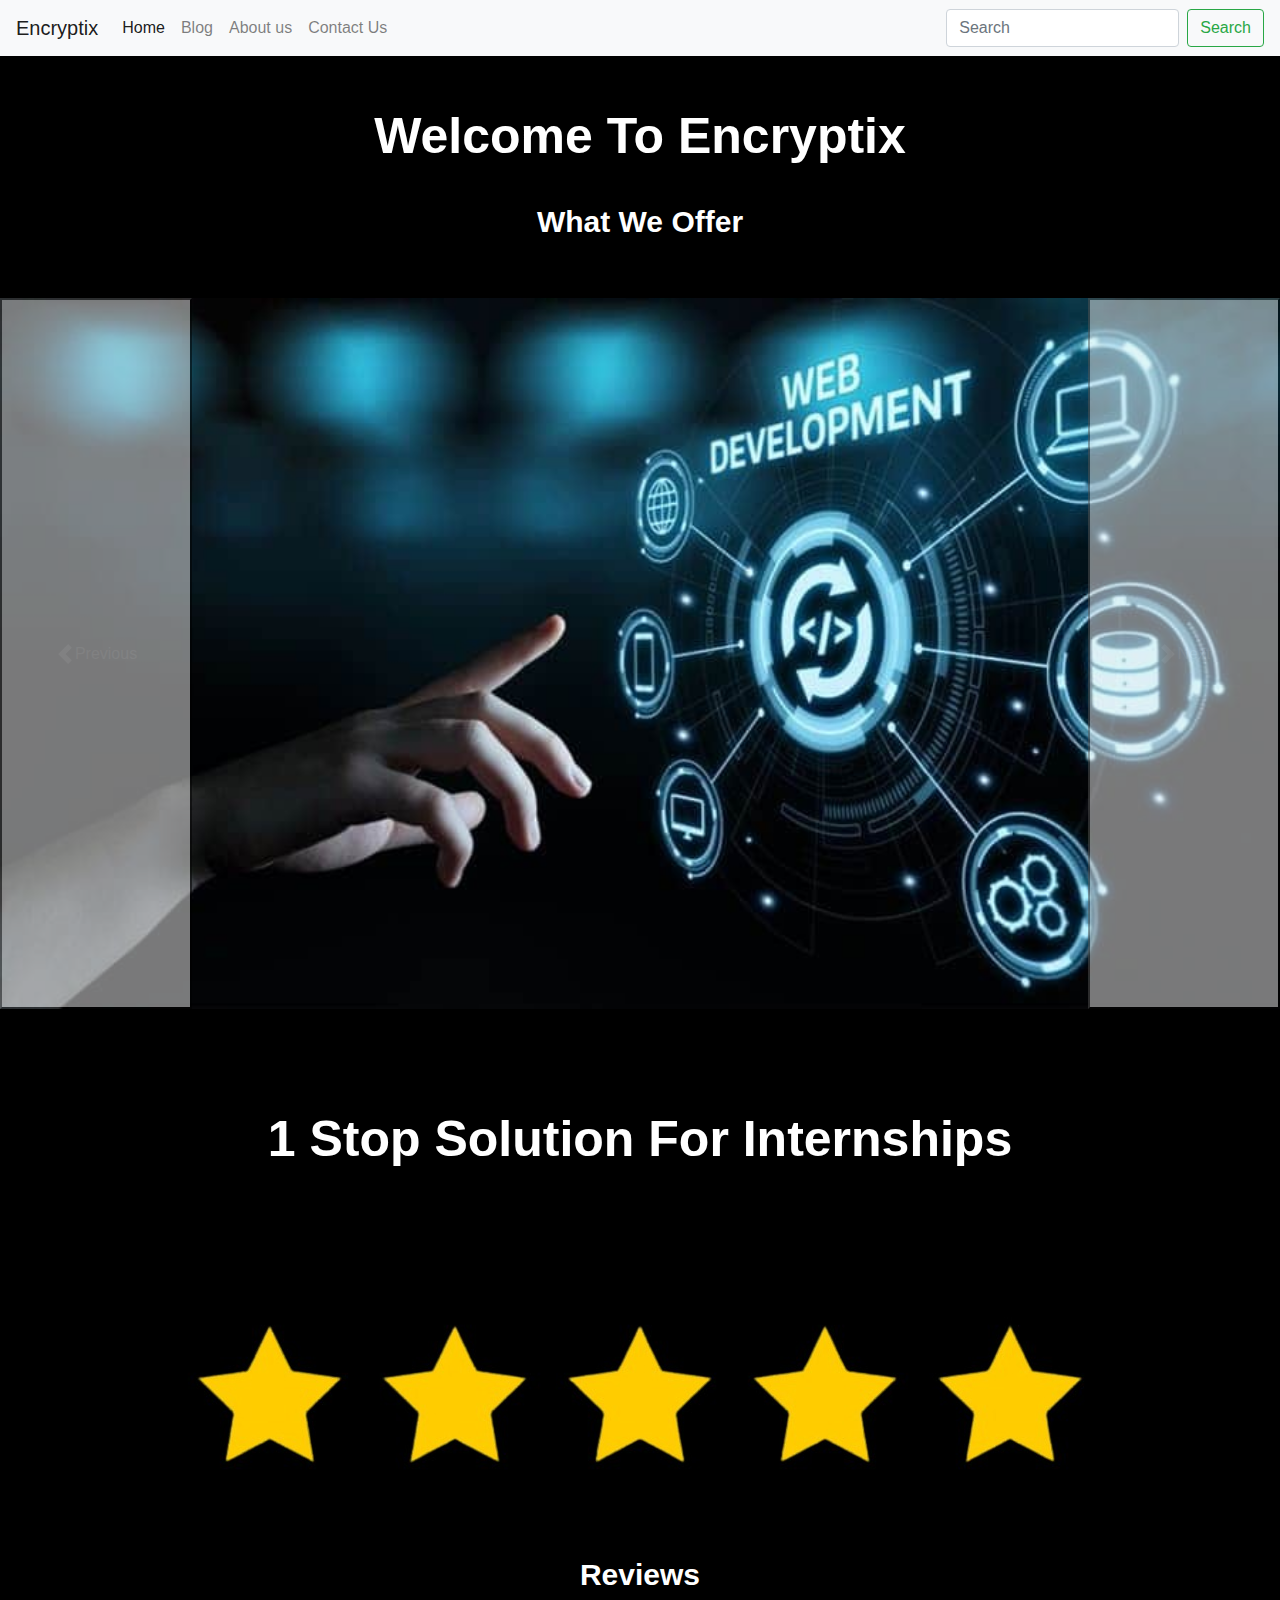
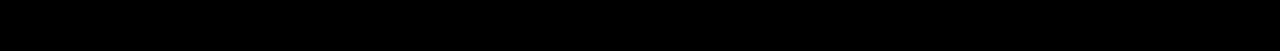
==== Landing Page/index.html @ 0dfa55d5 "Landing Page" ====
<!DOCTYPE html>
<html lang="en">
<head>
    <meta charset="UTF-8">
    <meta name="viewport" content="width=device-width, initial-scale=1">
    <link rel="stylesheet" href="https://cdn.jsdelivr.net/npm/bootstrap@4.0.0/dist/css/bootstrap.min.css" integrity="sha384-Gn5384xqQ1aoWXA+058RXPxPg6fy4IWvTNh0E263XmFcJlSAwiGgFAW/dAiS6JXm" crossorigin="anonymous">
    <link rel="stylesheet" href="style.css">
    <script src="https://cdn.jsdelivr.net/npm/bootstrap@5.3.3/dist/js/bootstrap.bundle.min.js" integrity="sha384-YvpcrYf0tY3lHB60NNkmXc5s9fDVZLESaAA55NDzOxhy9GkcIdslK1eN7N6jIeHz" crossorigin="anonymous"></script>
    <title>Document</title>
</head>
<body>
    <nav class="navbar navbar-expand-lg navbar-light bg-light">
        <a class="navbar-brand" href="#">Encryptix</a>
        <button class="navbar-toggler" type="button" data-toggle="collapse" data-target="#navbarSupportedContent" aria-controls="navbarSupportedContent" aria-expanded="false" aria-label="Toggle navigation">
          <span class="navbar-toggler-icon"></span>
        </button>
      
        <div class="collapse navbar-collapse" id="navbarSupportedContent">
          <ul class="navbar-nav mr-auto">
            <li class="nav-item active">
              <a class="nav-link" href="#">Home <span class="sr-only">(current)</span></a>
            </li>
            <li class="nav-item">
              <a class="nav-link" href="#">Blog</a>
            </li>
            <li class="nav-item">
                <a class="nav-link" href="#">About us</a>
              </li>
            </li>
            <li class="nav-item">
              <a class="nav-link" href="#">Contact Us</a>
            </li>
          </ul>
          <form class="form-inline my-2 my-lg-0">
            <input class="form-control mr-sm-2" type="search" placeholder="Search" aria-label="Search">
            <button class="btn btn-outline-success my-2 my-sm-0" type="submit">Search</button>
          </form>
        </div>
      </nav>
      <nav class="body">
      </nav>
       <div class="Head">
        <h1>Welcome To Encryptix</h1>
       </div>
       <h2>What We Offer</h2>
       <div class="carousel">
       <div id="carouselExample" class="carousel slide">
        <div class="carousel-inner">
          <div class="carousel-item active">
            <img src="img1.jpg" class="d-block w-100" alt="...">
          </div>
          <div class="carousel-item">
            <img src="img2.jpg" class="d-block w-100 " alt="...">
          </div>
          <div class="carousel-item"> 
            <img src="img3.png" class="d-block w-100 " alt="...">
          </div>
        </div>
        <button class="carousel-control-prev" type="button" data-bs-target="#carouselExample" data-bs-slide="prev">
          <span class="carousel-control-prev-icon" aria-hidden="true"></span>
          <span class="visually-hidden">Previous</span>
        </button>
        <button class="carousel-control-next" type="button" data-bs-target="#carouselExample" data-bs-slide="next">
          <span class="carousel-control-next-icon" aria-hidden="true"></span>
          <span class="visually-hidden">Next</span>
        </button>
      </div>
    </div>
    <h1 class="heading">1 Stop Solution For Internships</h1>
    <img src="img8.jpg" class="img-fluid" alt="...">
    <h2>Reviews</h2>

</body>
</html>
---- Landing Page/style.css ----
body{
    background-color: black;
    color: white;
    text-align: center;
   
} 
h1{
    padding-top: 50px;
    font-weight: 900;
    font-size: 50px;
}  
h2{
    padding-top: 30px;
    font-weight: 700;
    font-size: 30px;
    padding-bottom: 50px;
} 

h1.heading{
    padding-top: 100px;
    font-weight: 900;
    font-size: 50px;
    padding-bottom: 100px;
}  
img{
    background-image: black;
}
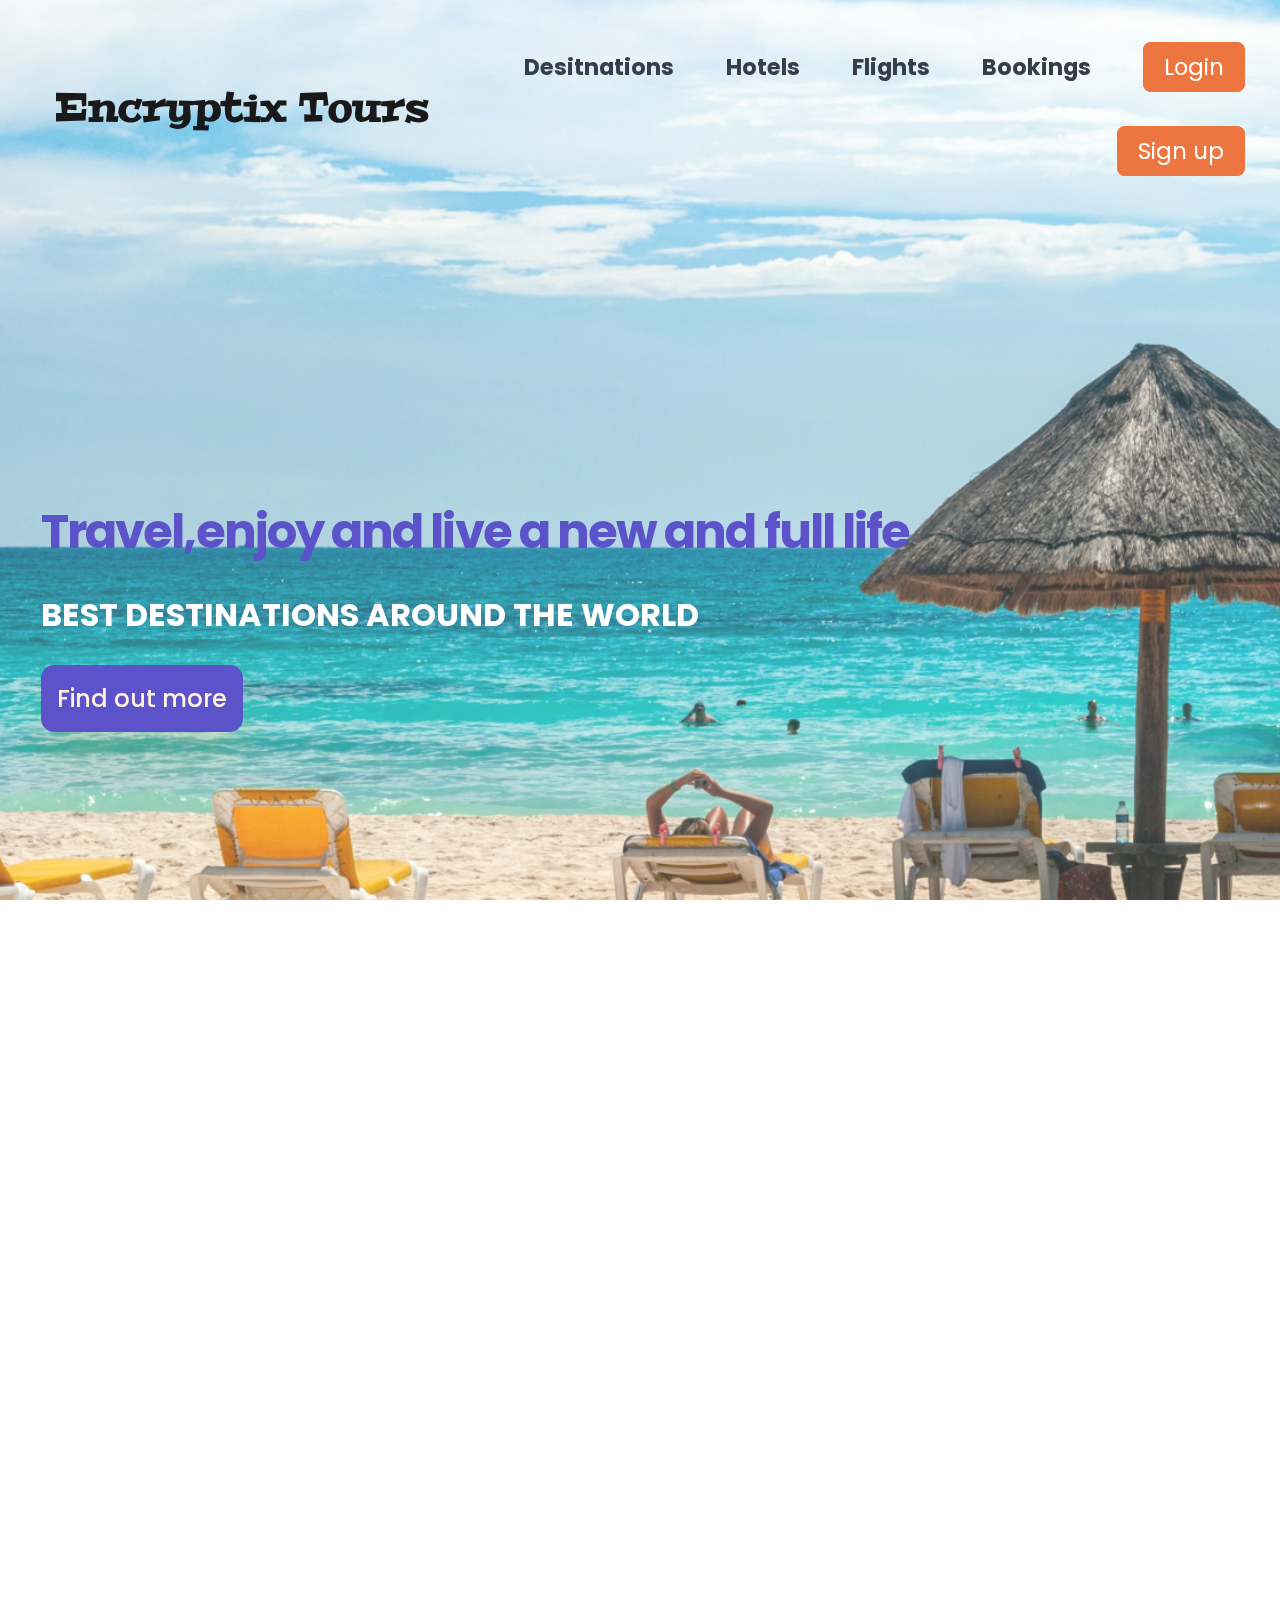
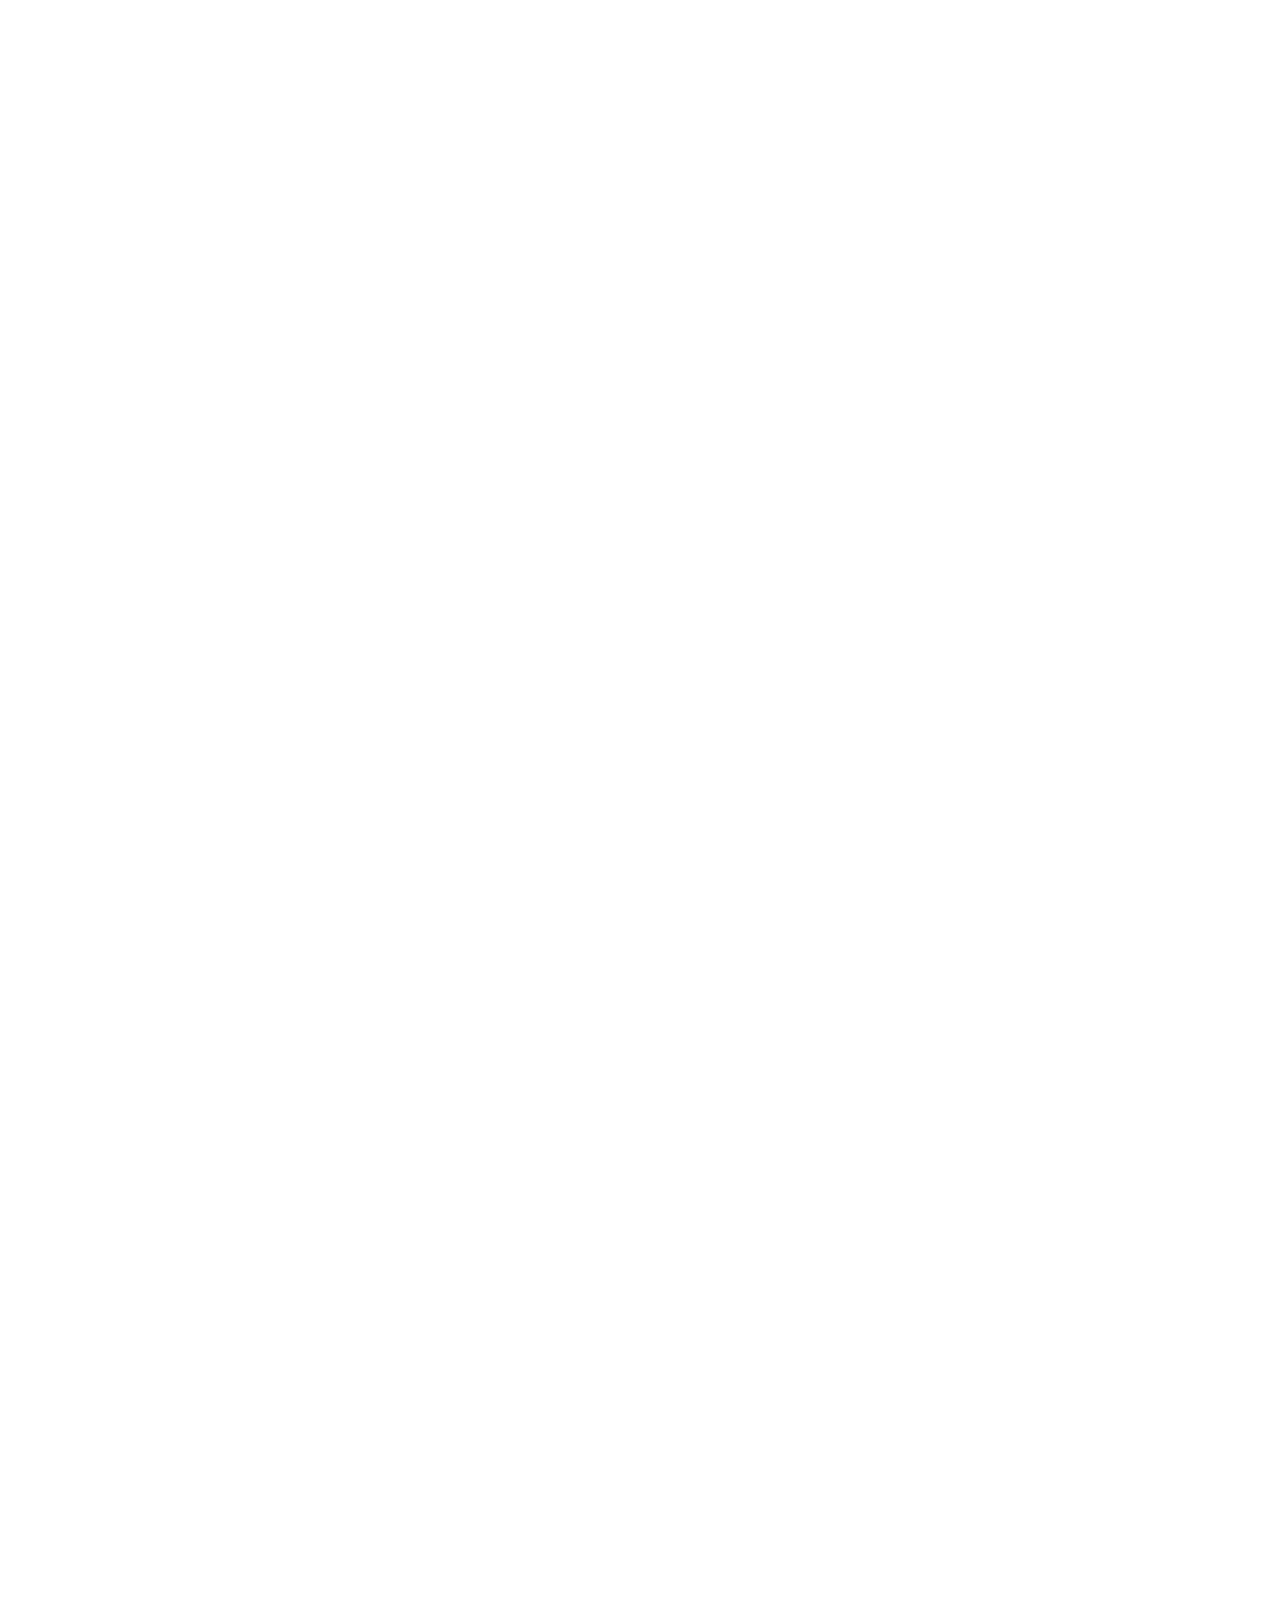
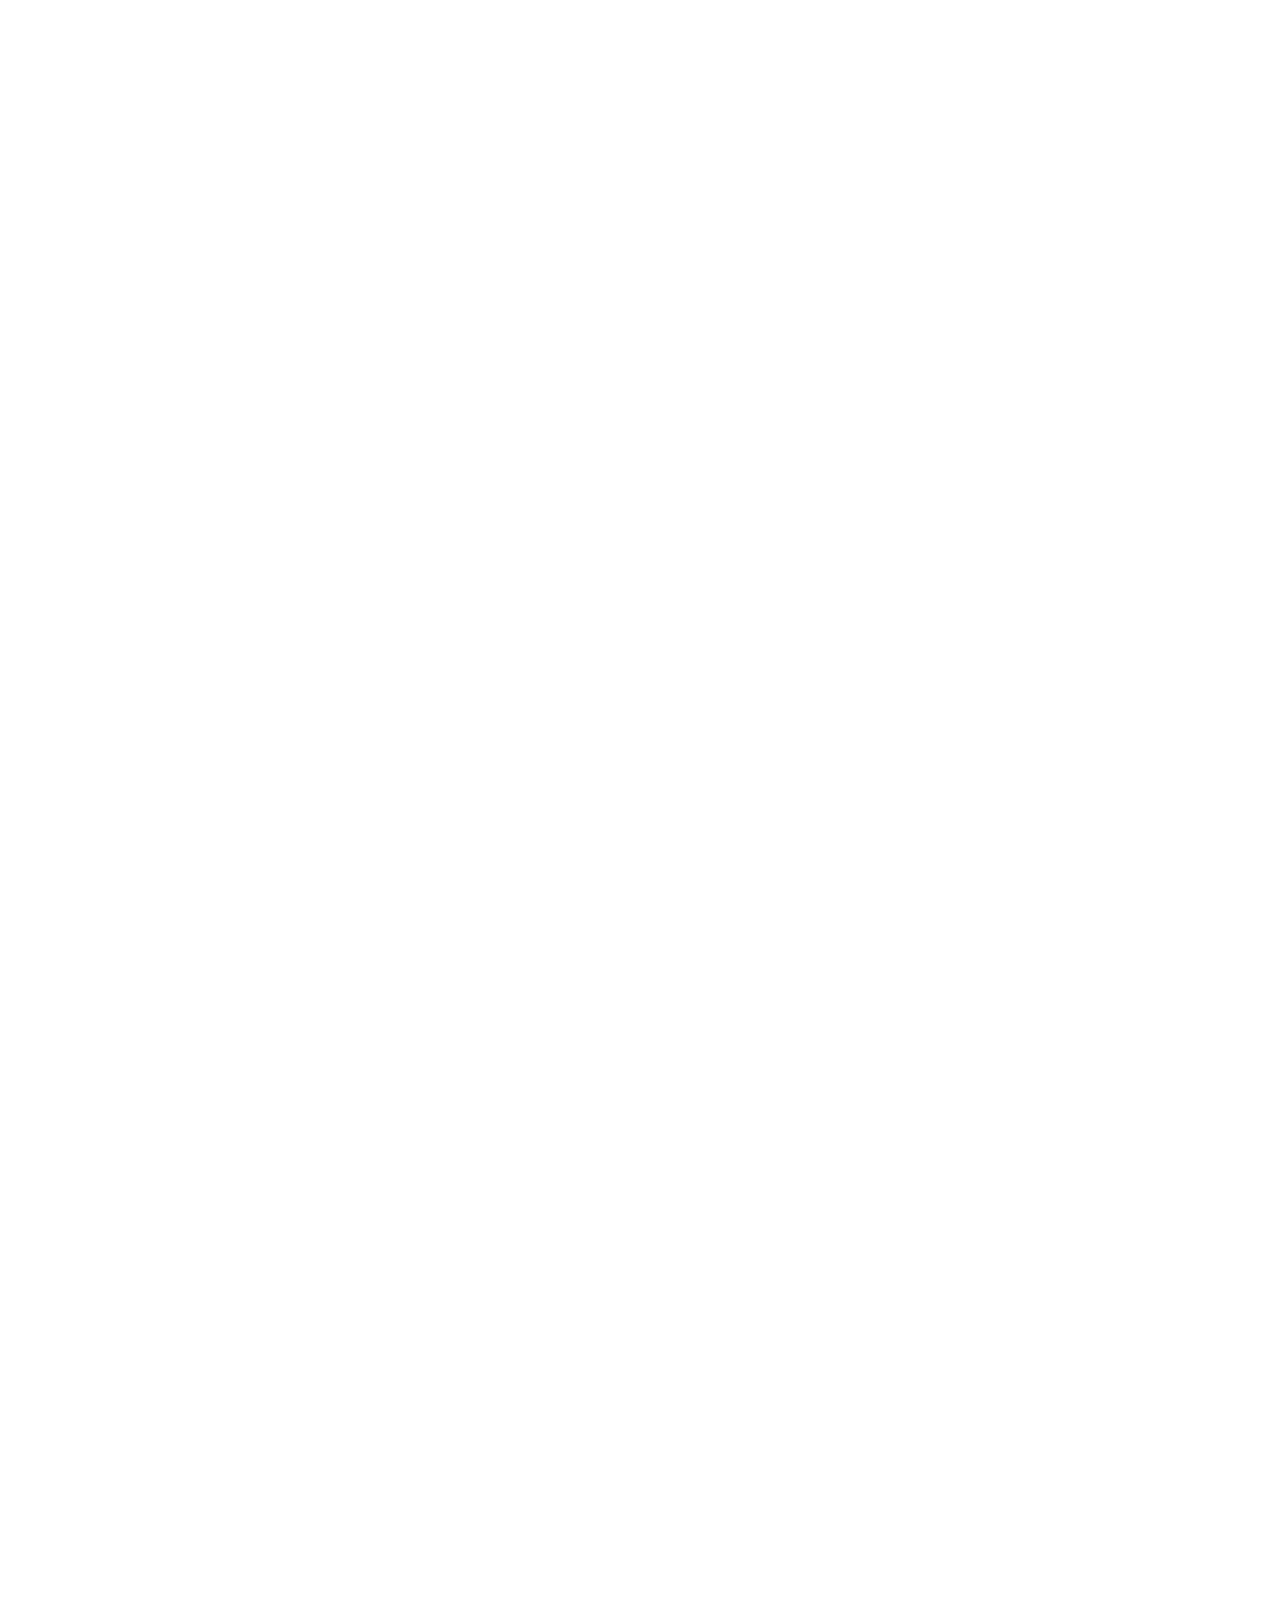
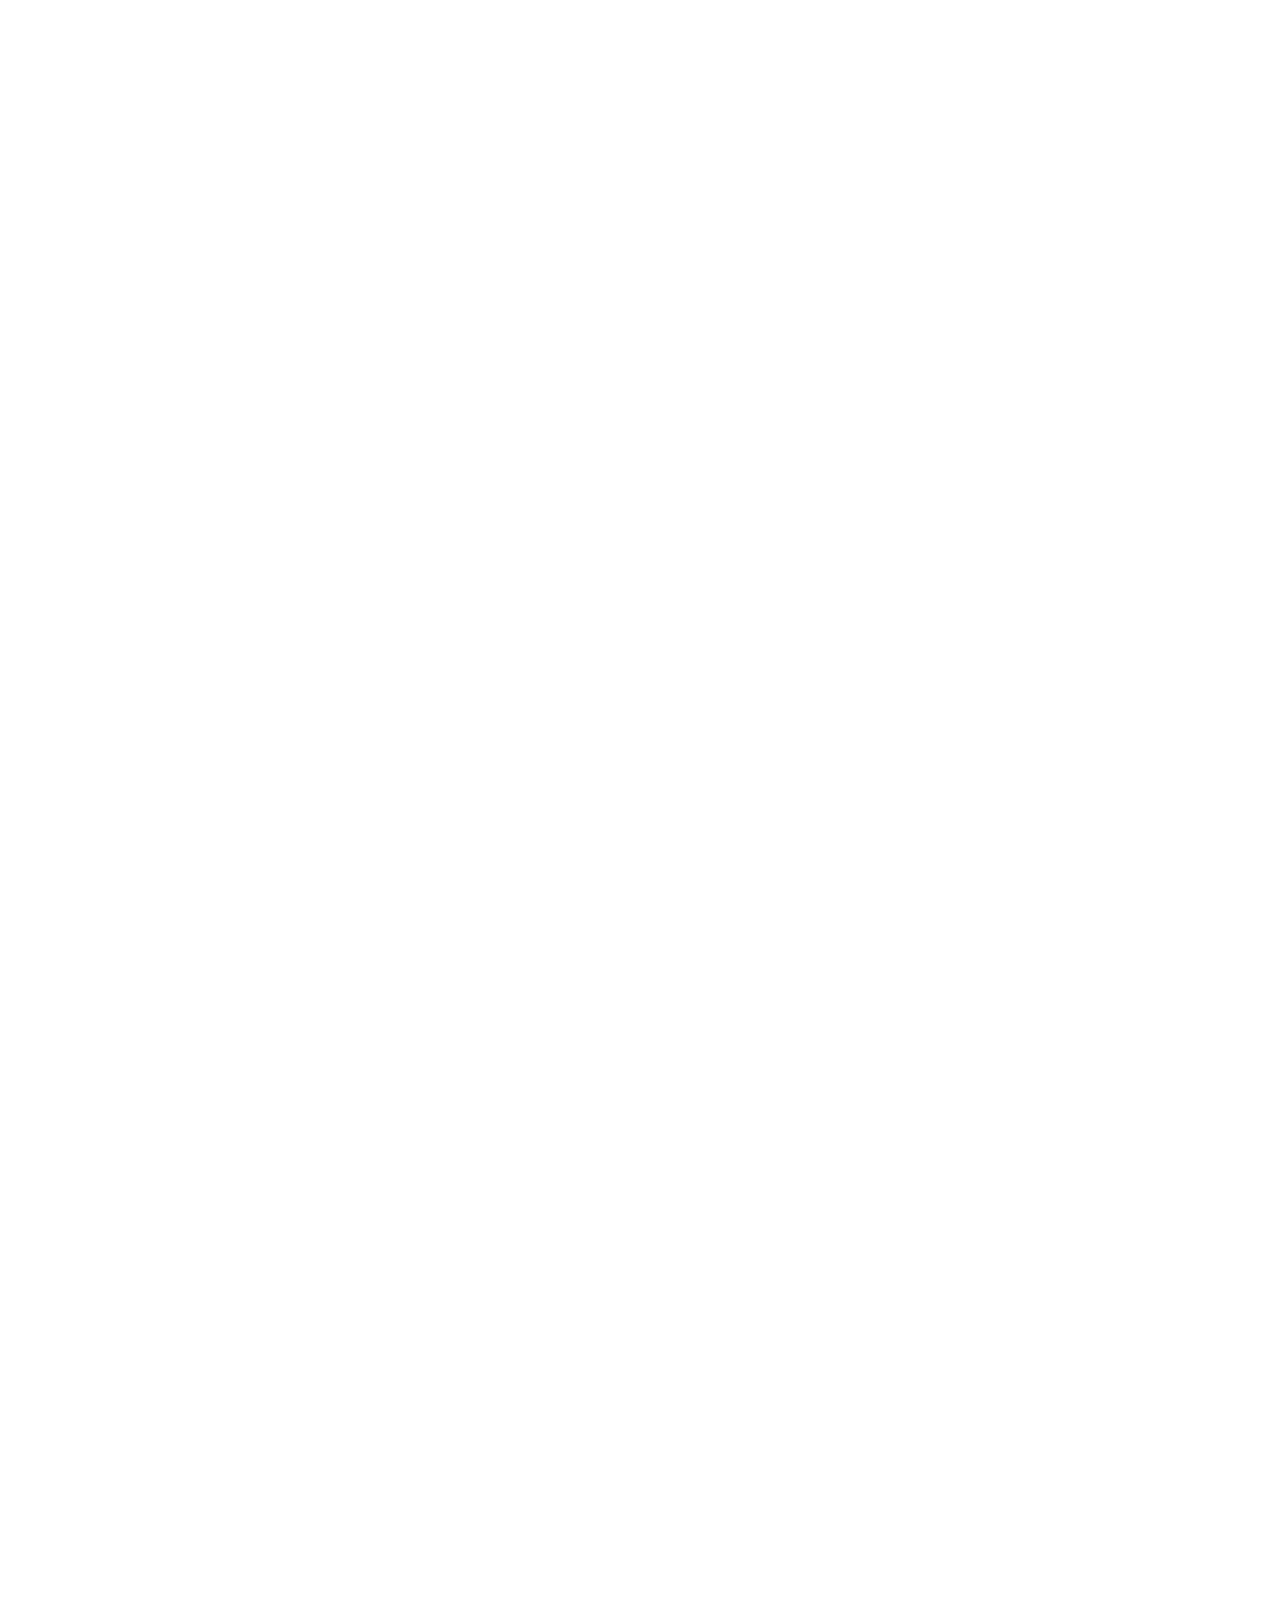
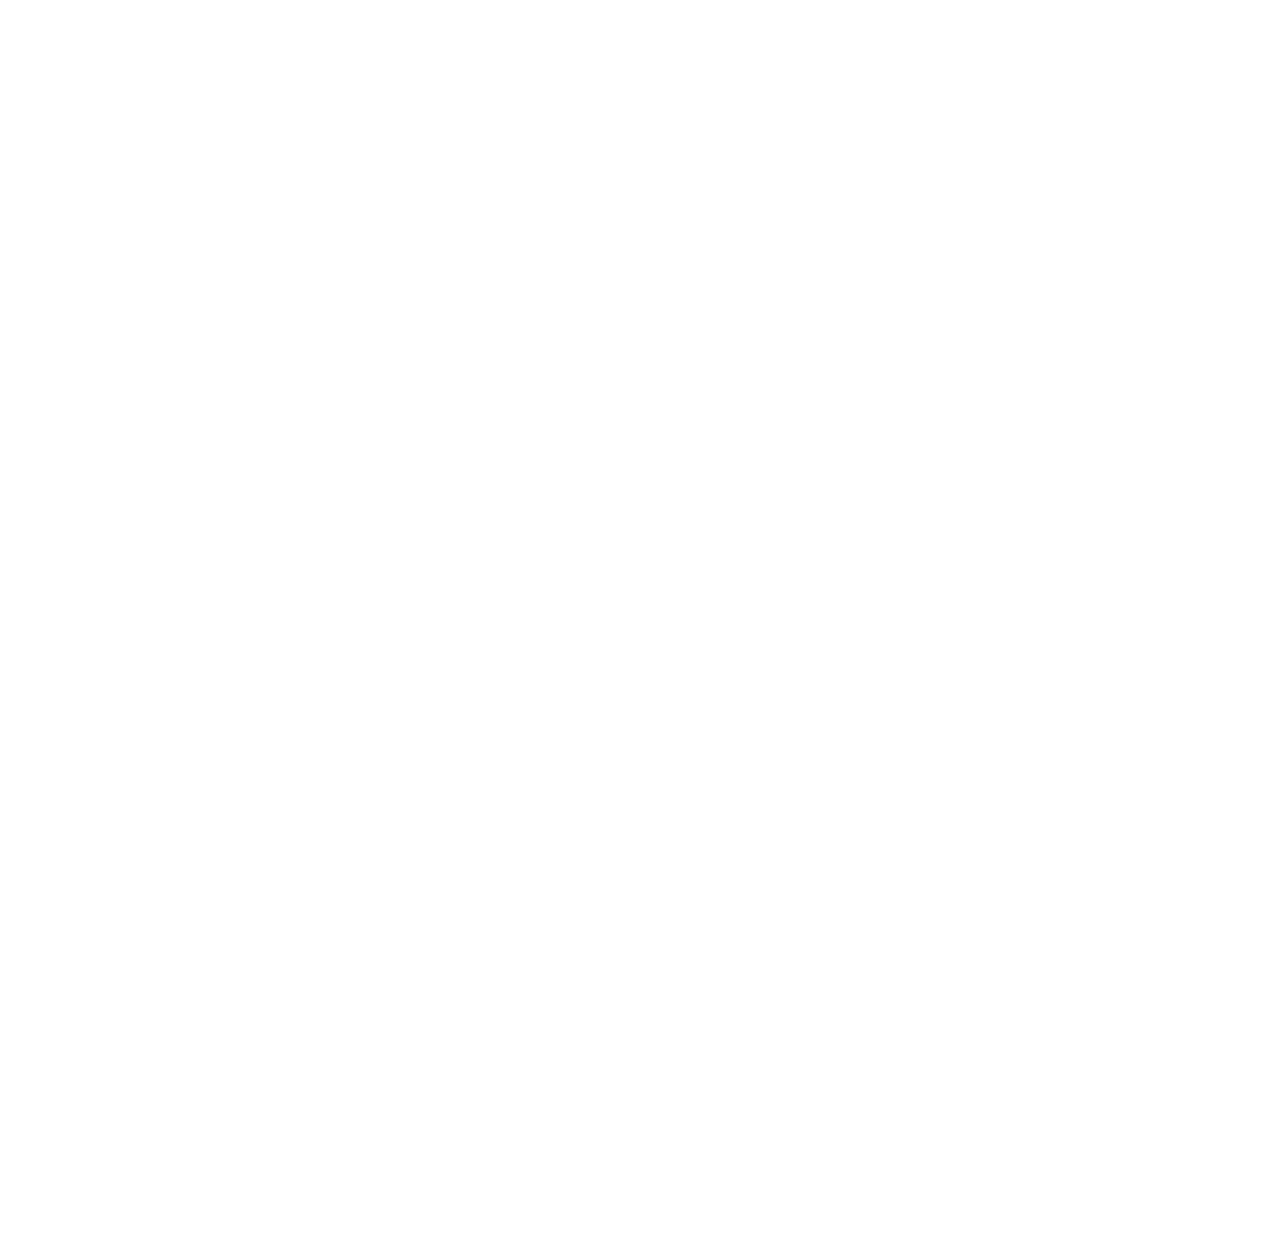
==== commit 6aa6188c: "Task1" ====
--- a/Landing Page/index.html
+++ b/Landing Page/index.html
@@ -1,74 +1,438 @@
+<!-- @format -->
+
 <!DOCTYPE html>
 <html lang="en">
-<head>
-    <meta charset="UTF-8">
-    <meta name="viewport" content="width=device-width, initial-scale=1">
-    <link rel="stylesheet" href="https://cdn.jsdelivr.net/npm/bootstrap@4.0.0/dist/css/bootstrap.min.css" integrity="sha384-Gn5384xqQ1aoWXA+058RXPxPg6fy4IWvTNh0E263XmFcJlSAwiGgFAW/dAiS6JXm" crossorigin="anonymous">
-    <link rel="stylesheet" href="style.css">
-    <script src="https://cdn.jsdelivr.net/npm/bootstrap@5.3.3/dist/js/bootstrap.bundle.min.js" integrity="sha384-YvpcrYf0tY3lHB60NNkmXc5s9fDVZLESaAA55NDzOxhy9GkcIdslK1eN7N6jIeHz" crossorigin="anonymous"></script>
-    <title>Document</title>
-</head>
-<body>
-    <nav class="navbar navbar-expand-lg navbar-light bg-light">
-        <a class="navbar-brand" href="#">Encryptix</a>
-        <button class="navbar-toggler" type="button" data-toggle="collapse" data-target="#navbarSupportedContent" aria-controls="navbarSupportedContent" aria-expanded="false" aria-label="Toggle navigation">
-          <span class="navbar-toggler-icon"></span>
-        </button>
-      
-        <div class="collapse navbar-collapse" id="navbarSupportedContent">
-          <ul class="navbar-nav mr-auto">
-            <li class="nav-item active">
-              <a class="nav-link" href="#">Home <span class="sr-only">(current)</span></a>
-            </li>
-            <li class="nav-item">
-              <a class="nav-link" href="#">Blog</a>
-            </li>
-            <li class="nav-item">
-                <a class="nav-link" href="#">About us</a>
-              </li>
-            </li>
-            <li class="nav-item">
-              <a class="nav-link" href="#">Contact Us</a>
+  <head>
+    <meta charset="UTF-8" />
+    <meta name="viewport" content="width=device-width, initial-scale=1.0" />
+    <title>Travel landing page</title>
+    <!-- ! link CSS -->
+    <link rel="stylesheet" href="style.css" />
+  </head>
+  <body>
+    <!-- todo header starts here  -->
+    <header>
+      <!-- ? nav starts here -->
+      <nav>
+        <div class="logo">
+          <a href="http://guvi.com/">Encryptix Tours</a>
+        </div>
+        <div class="nav-list">
+          <ul>
+            <li>
+              <a href="http://" target="_blank" rel="noopener noreferrer"
+                >Desitnations</a
+              >
+            </li>
+            <li>
+              <a href="http://" target="_blank" rel="noopener noreferrer"
+                >Hotels</a
+              >
+            </li>
+            <li>
+              <a href="http://" target="_blank" rel="noopener noreferrer"
+                >Flights</a
+              >
+            </li>
+            <li>
+              <a href="http://" target="_blank" rel="noopener noreferrer"
+                >Bookings</a
+              >
+            </li>
+            <li>
+              <a
+                href="http://"
+                class="btn-orange"
+                target="_blank"
+                rel="noopener noreferrer"
+                >Login</a
+              >
+            </li>
+            <li>
+              <a
+                href="http://"
+                class="btn-orange"
+                target="_blank"
+                rel="noopener noreferrer"
+                >Sign up</a
+              >
             </li>
           </ul>
-          <form class="form-inline my-2 my-lg-0">
-            <input class="form-control mr-sm-2" type="search" placeholder="Search" aria-label="Search">
-            <button class="btn btn-outline-success my-2 my-sm-0" type="submit">Search</button>
+        </div>
+      </nav>
+      <!-- ? text box -->
+      <div class="text-box">
+        <h1>Travel,enjoy and live a new and full life</h1>
+        <h2>best destinations around the world</h2>
+        <button type="submit">Find out more</button>
+      </div>
+    </header>
+    <!-- todo header ends here  -->
+
+    <!-- todo main starts here  -->
+    <main>
+      <!-- ? category container start -->
+      <div class="category-container">
+        <p>CATEGORY</p>
+        <h1>We offer Best Services</h1>
+        <div class="category-cards-row">
+          <!-- space -->
+          <div class="card-col">
+            <div class="content-card">
+              <img
+                src="./img/antenna.svg"
+                width="107.902px"
+                height="97.762px"
+                alt="antenna-image"
+                srcset=""
+              />
+              <h2>Calculated Weather</h2>
+              <p>As much of information possible with the weather</p>
+            </div>
+          </div>
+          <!-- space  -->
+          <div class="card-col">
+            <div class="content-card radious-card">
+              <span class="back-image left-img">
+                <img class="plane" src="./img/airplane.svg" alt="" srcset="" />
+              </span>
+              <h2>Best Flights</h2>
+              <p>Getting cheap best flights</p>
+            </div>
+            <div class="boder-orange"></div>
+          </div>
+          <!-- space  -->
+          <div class="card-col">
+            <div class="content-card radious-card">
+              <span class="back-image right-img">
+                <img
+                  src="./img/image 25.png"
+                  width="46.914px"
+                  height="86.48px"
+                  alt="#"
+                  srcset=""
+                />
+              </span>
+              <h2>Local Events</h2>
+              <p>Getting good iternary based on the events</p>
+            </div>
+            <div class="boder-blue"></div>
+          </div>
+          <!-- space  -->
+          <div class="card-col">
+            <div class="content-card">
+              <img
+                src="./img/settings.svg"
+                width="84.642px"
+                height="86px"
+                alt="setting-sv"
+                srcset=""
+              />
+              <h2>Customization</h2>
+              <p>We deliver outsoureced services for customers</p>
+            </div>
+          </div>
+          <div class="orange-color"></div>
+          <div class="blue-color"></div>
+        </div>
+      </div>
+      <!-- ? category container end -->
+
+      <!-- ? top selling container start -->
+      <div class="topSelling-container">
+        <p>Top Selling</p>
+        <h1>Top Destinations</h1>
+        <div class="row-cards">
+          <!-- space  -->
+          <div class="card-colom">
+            <div class="img">
+              <img src="./img/Rome.png" class="rome-img" alt="rome-img" />
+            </div>
+            <div class="card-contents">
+              <span>
+                <p>Rome,Italty</p>
+                <p>$5,42Lakh</p>
+              </span>
+              <p>
+                <img src="./img/arow-navigation.svg" alt="" srcset="" /> 10 Days
+                Trip
+              </p>
+            </div>
+          </div>
+          <!-- space  -->
+          <div class="card-colom">
+            <div class="img">
+              <img src="./img/London.png" class="london-img" alt="london-img" />
+            </div>
+            <div class="card-contents">
+              <span>
+                <p>London,UK</p>
+                <p>$4.2Lakh</p>
+              </span>
+              <p>
+                <img src="./img/arow-navigation.svg" alt="" srcset="" /> 12 Days
+                Trip
+              </p>
+            </div>
+          </div>
+          <!-- space  -->
+          <div class="card-colom">
+            <div class="img">
+              <img src="./img/Europe.png" class="europe-img" alt="europe-img" />
+            </div>
+            <div class="card-contents">
+              <span>
+                <p>Full Europe</p>
+                <p>$15Lakh</p>
+              </span>
+              <p>
+                <img src="./img/arow-navigation.svg" alt="" srcset="" /> 28 Days
+                Trip
+              </p>
+            </div>
+          </div>
+          <!-- space  -->
+        </div>
+      </div>
+      <!-- ? top selling container end -->
+
+      <!-- ? 3 easy steps container start -->
+      <div class="easySteps-container">
+        <!-- * left side start  -->
+        <div class="left-content">
+          <p>Easy and Fast</p>
+          <h1>Book Your Next Trip <br />In 3 Easy Steps</h1>
+          <section class="section-3">
+            <div class="texts">
+              <img src="./img/destination.svg" alt="" srcset="" />
+              <span>
+                <h1>Choose Destination</h1>
+                <p>
+                  Lorem ipsum dolor sit amet, consectetur adipiscing elit. Urna,
+                  tortor tempus.
+                </p>
+              </span>
+            </div>
+          </section>
+          <!-- space  -->
+          <section class="section-3">
+            <div class="texts">
+              <img src="./img/payment.svg" alt="" srcset="" />
+              <span>
+                <h1>Make Payment</h1>
+                <p>
+                  Lorem ipsum dolor sit amet, consectetur adipiscing elit. Urna,
+                  tortor tempus.
+                </p>
+              </span>
+            </div>
+          </section>
+          <!-- space  -->
+          <section class="section-3">
+            <div class="texts">
+              <img src="./img/reach-airport.svg" alt="" srcset="" />
+              <span>
+                <h1>Reach Airport on Selected Date</h1>
+                <p>
+                  Lorem ipsum dolor sit amet, consectetur adipiscing elit.
+                  Urna,tortor tempus.
+                </p>
+              </span>
+            </div>
+          </section>
+        </div>
+        <!-- *  right side start -->
+        <div class="right-content">
+          <div class="background-color-blur"></div>
+          <div class="big-card">
+            <img src="./img/greece.png" alt="" srcset="" />
+            <h2>Trip To Greece</h2>
+            <div class="text-content">
+              <p>
+                14-29<br />
+                June
+              </p>
+              <span>|</span>
+              <p style="margin-left: 6px">
+                by Robbin <br />
+                joseph
+              </p>
+            </div>
+            <div class="card-icons">
+              <span>
+                <img src="./img/leaf.svg" alt="leaf" srcset="" />
+              </span>
+              <span>
+                <img src="./img/map.svg" alt="map" srcset="" />
+              </span>
+              <span>
+                <img src="./img/send.svg" alt="send" srcset="" />
+              </span>
+            </div>
+            <div class="people-going">
+              <span>
+                <div class="building">
+                  <img src="./img/building.svg" alt="" />
+                </div>
+                <p>
+                  24 people <br />
+                  going
+                </p>
+              </span>
+              <img src="./img/heart.svg" alt="" srcset="" />
+            </div>
+          </div>
+          <div class="small-card">
+            <div class="icon-image">
+              <img src="./img/circle-rome.png" alt="rome-circle" srcset="" />
+            </div>
+            <div class="text-rome">
+              <p>Ongoing</p>
+              <h2>Trip to rome</h2>
+              <div>
+                <p><span>40%</span> completed</p>
+              </div>
+              <img src="./img/progress-line.svg" alt="line-img" />
+            </div>
+          </div>
+        </div>
+      </div>
+      <!-- ? 3 easy steps container end -->
+      <!-- ? choose us container start -->
+      <div class="choose-container">
+        <div class="text-choose">
+          <h1><span>Why</span> Choose Us</h1>
+          <p>
+            Larem Ipsum is Simply dummy text of the printing and typesetting
+            industry.Lorem Ipsum has been the industry's standard dummy text
+            ever since the 1500s.
+          </p>
+        </div>
+        <div class="choose-cards">
+          <div class="choose-card">
+            <span class="radious-color blues-circle"></span>
+            <img src="./img/star.svg" alt="" srcset="" />
+            <h1>Handpicked Hotels</h1>
+            <p>
+              lorem ipsum dolor sit amet, consect adipiscing elit. Aenean
+              commodo ligula eget dolor. Aenean massa
+            </p>
+          </div>
+          <div class="choose-card">
+            <span class="radious-color yellow-circle"> </span>
+            <img src="./img/globle.svg" alt="" srcset="" />
+            <h1>World Class Service</h1>
+            <p>
+              lorem ipsum dolor sit amet, consect adipiscing elit. Aenean
+              commodo ligula eget dolor. Aenean massa
+            </p>
+          </div>
+          <div class="choose-card">
+            <span class="radious-color orange-circle"></span>
+            <img src="./img/thumsUp.svg" alt="" srcset="" />
+            <h1>Best Price Guarantee</h1>
+            <p>
+              lorem ipsum dolor sit amet, consect adipiscing elit. Aenean
+              commodo ligula eget dolor. Aenean massa
+            </p>
+          </div>
+        </div>
+      </div>
+      <!-- ? choose us container end -->
+      <!-- ? rectangle input container start -->
+      <div class="rectangle-container">
+        <div class="rectangle-content">
+          <h2>
+            Subscribe to get information, latest news and other interesting
+            offers at Bon Voyage
+          </h2>
+          <form class="email-subscribe">
+            <label for="email">
+              <img src="./img/mail-icon.svg" alt="email-icon" srcset="" />
+              <p>Your email</p>
+            </label>
+            <input type="email" name="email" id="email" />
+            <input type="button" class="sub-button" value="Subscribe" />
           </form>
-        </div>
-      </nav>
-      <nav class="body">
-      </nav>
-       <div class="Head">
-        <h1>Welcome To Encryptix</h1>
-       </div>
-       <h2>What We Offer</h2>
-       <div class="carousel">
-       <div id="carouselExample" class="carousel slide">
-        <div class="carousel-inner">
-          <div class="carousel-item active">
-            <img src="img1.jpg" class="d-block w-100" alt="...">
-          </div>
-          <div class="carousel-item">
-            <img src="img2.jpg" class="d-block w-100 " alt="...">
-          </div>
-          <div class="carousel-item"> 
-            <img src="img3.png" class="d-block w-100 " alt="...">
-          </div>
-        </div>
-        <button class="carousel-control-prev" type="button" data-bs-target="#carouselExample" data-bs-slide="prev">
-          <span class="carousel-control-prev-icon" aria-hidden="true"></span>
-          <span class="visually-hidden">Previous</span>
-        </button>
-        <button class="carousel-control-next" type="button" data-bs-target="#carouselExample" data-bs-slide="next">
-          <span class="carousel-control-next-icon" aria-hidden="true"></span>
-          <span class="visually-hidden">Next</span>
-        </button>
-      </div>
+          <img src="./img/send-icon-color.svg" alt="send-icon" />
+        </div>
+      </div>
+      <!-- ? rectangle input container end -->
+    </main>
+    <!-- todo main ends here  -->
+
+    <!-- todo footer starts here -->
+    <footer>
+      <div class="footer-container">
+        <p>
+          Book your trip in minute.get full <br />
+          control for much longer.
+        </p>
+        <div class="table-content">
+          <div class="company contents">
+            <h1>Company</h1>
+            <span>
+              <p>About</p>
+              <p>Careers</p>
+              <p>Mobile</p>
+            </span>
+          </div>
+          <div class="contact contents">
+            <h1>Contact</h1>
+            <span>
+              <p>Help/FAQ</p>
+              <p>Airlinefees</p>
+              <p>Affilates</p>
+            </span>
+          </div>
+          <div class="more contents">
+            <h1>More</h1>
+            <span>
+              <p>Airlinefees</p>
+              <p>Airline</p>
+              <p>Low fare tips</p>
+            </span>
+          </div>
+        </div>
+        <div class="discover-app">
+          <div class="social-icons">
+            <img src="./img/face-book.svg" alt="facebook-icon" srcset="" />
+            <span>
+              <img src="./img/insta-bg.png" alt="instagram-icon-bg" srcset="" />
+              <img
+                src="./img/instagram.svg"
+                class="insta-icon"
+                alt="instagram-icon"
+              />
+            </span>
+            <img src="./img/twitter.svg" alt="twitter-icon" srcset="" />
+          </div>
+          <h2>Discover our app</h2>
+          <div class="store-button">
+            <div class="play-store">
+              <img
+                class="logo"
+                src="./img/play-store-log.svg"
+                alt="palyStore-log"
+                srcset=""
+              />
+              <img
+                class="text"
+                src="img/google-play.svg"
+                alt="google-store-text"
+                srcset=""
+              />
+            </div>
+            <div class="apple-store">
+              <img src="./img/appleStore-btn.svg" alt="" srcset="" />
+            </div>
+          </div>
+        </div>
+      </div>
+    </footer>
+    <!-- todo footer ends here -->
+    <div class="copyRights">
+      <p>All rights reserved@bonvoyage.co</p>
     </div>
-    <h1 class="heading">1 Stop Solution For Internships</h1>
-    <img src="img8.jpg" class="img-fluid" alt="...">
-    <h2>Reviews</h2>
-
-</body>
+  </body>
 </html>--- a/Landing Page/style.css
+++ b/Landing Page/style.css
@@ -1,27 +1,1212 @@
-body{
-    background-color: black;
-    color: white;
+/** @format */
+
+/* ! link font  */
+@import url("https://fonts.googleapis.com/css2?family=Montserrat&family=Peralta&family=Poppins:wght@400;500;600;700&display=swap");
+
+* {
+  margin: 0;
+  padding: 0;
+  box-sizing: border-box;
+}
+
+body {
+  font-family: "poppins", sans-serif;
+  height: 100vh;
+  width: 100%;
+  overflow-x: hidden;
+}
+
+:root {
+  --blue: #4b40c5;
+  --orange: #ec682c;
+  --white: #fff;
+  --black: #000;
+  --radious-card-shadow: 0px 2.4631879329681396px 4.187419891357422px 0px
+      rgba(0, 0, 0, 0),
+    0px 10.838027954101562px 8.67042064666748px 0px rgba(0, 0, 0, 0.01),
+    0px 26.60243034362793px 17.291582107543945px 0px rgba(0, 0, 0, 0.01),
+    0px 51.234317779541016px 33.893463134765625px 0px rgba(0, 0, 0, 0.01),
+    0px 86.2115707397461px 62.318668365478516px 0px rgba(0, 0, 0, 0.02),
+    0px 133.0121612548828px 106.40972137451172px 0px rgba(0, 0, 0, 0.02);
+  --card-colom-shadow: 0px 2.4631879329681396px 4.187419891357422px 0px
+      rgba(0, 0, 0, 0),
+    0px 10.838027954101562px 8.67042064666748px 0px rgba(0, 0, 0, 0.01),
+    0px 26.60243034362793px 17.291582107543945px 0px rgba(0, 0, 0, 0.01),
+    0px 51.234317779541016px 33.893463134765625px 0px rgba(0, 0, 0, 0.01),
+    0px 86.2115707397461px 62.318668365478516px 0px rgba(0, 0, 0, 0.02),
+    0px 133.0121612548828px 106.40972137451172px 0px rgba(0, 0, 0, 0.02);
+}
+
+/* ? header-container design starts here  */
+header {
+  background: url(./img/background-img.png) no-repeat 50% center;
+  background-size: cover;
+  background-position: center;
+  display: flex;
+  flex-direction: column;
+  position: relative;
+  opacity: 0.9;
+  overflow: hidden;
+}
+
+nav {
+  display: flex;
+  align-items: center;
+  justify-content: space-evenly;
+}
+
+.logo {
+  margin-top: 48px;
+  margin-left: 55px;
+}
+
+.logo a {
+  color: var(--black);
+  font-family: Peralta;
+  font-size: 40px;
+  font-weight: 600;
+  text-decoration: none;
+}
+
+.nav-list {
+  flex: 1;
+  text-align: right;
+}
+
+.nav-list ul li {
+  list-style: none;
+  display: inline-block;
+  margin: 50px 54px 0px 13px;
+}
+
+nav ul li a {
+  color: var(--1st, #212832);
+  text-align: center;
+  font-size: 22.612px;
+  font-style: normal;
+  font-weight: 700;
+  text-decoration: none;
+}
+
+nav ul li .btn-orange {
+  border-radius: 8px;
+  border: 1px solid var(--orange);
+  background: var(--orange);
+  height: 40px;
+  padding: 8px 20px;
+  color: var(--white);
+  font-size: 22.612px;
+  font-weight: 400;
+}
+
+/* *text box  */
+
+.text-box {
+  text-align: start;
+  margin: 180px 0px 451px 41px;
+  position: relative;
+  top: 125px;
+}
+
+.text-box > h1 {
+  color: var(--blue);
+  font-size: 48px;
+  font-weight: 700;
+  line-height: 118.381px;
+  letter-spacing: -1.92px;
+}
+
+.text-box > h2 {
+  color: var(--white);
+  font-size: 32px;
+  font-weight: 700;
+  text-transform: uppercase;
+}
+
+.text-box > button {
+  border-radius: 13.301px;
+  background: #4b40c5;
+  box-shadow: 0px 26.60243034362793px 46.55425262451172px 0px
+    rgba(241, 165, 1, 0.15);
+  color: #fff1da;
+  text-align: center;
+  font-family: Poppins;
+  font-size: 23.942px;
+  font-weight: 500;
+  border: none;
+  padding: 1rem;
+  margin-top: 26px;
+}
+
+/* ? header-container design end here  */
+
+/* todo main-container starts here  */
+/* ? category-container starts here  */
+.category-container {
+  display: flex;
+  flex-direction: column;
+  align-items: center;
+  justify-content: space-around;
+  margin: 4rem auto;
+  z-index: 500;
+}
+
+.category-container > p {
+  color: var(--blue);
+  font-size: 32px;
+  font-weight: 700;
+}
+
+.category-container > h1 {
+  color: var(--3rd, #14183e);
+  font-size: 64px;
+  font-weight: 700;
+  text-transform: capitalize;
+}
+
+.category-cards-row {
+  display: flex;
+  flex-wrap: wrap;
+  gap: 50px;
+  margin: 6rem auto;
+}
+
+.content-card {
+  display: flex;
+  flex-direction: column;
+  justify-content: space-evenly;
+  text-align: center;
+  align-items: center;
+  width: 313.15px;
+  height: 393.544px;
+}
+
+.content-card > h2 {
+  color: #000;
+  font-size: 24px;
+  font-weight: 500;
+  width: 201px;
+  height: 33px;
+}
+
+.content-card > p {
+  color: #000;
+  font-size: 20px;
+  font-weight: 400;
+  line-height: 34.583px;
+  width: 212px;
+  height: 136px;
+  margin-top: 16px;
+}
+
+.content-card > img {
+  align-items: center;
+}
+.card-col {
+  position: relative;
+}
+.card-col > .boder-orange {
+  position: absolute;
+  top: 313px;
+  left: -50px;
+  z-index: -1;
+  width: 117.285px;
+  height: 125.333px;
+  border-radius: 39.904px 0px 13.301px 0px;
+  background: var(--orange);
+}
+.card-col > .boder-blue {
+  position: absolute;
+  top: -30px;
+  left: 225px;
+  z-index: -1;
+  width: 117.285px;
+  height: 125.333px;
+  border-radius: 0px 39.904px 0px 13.301px;
+  background: #4b40c5;
+}
+.radious-card > .back-image {
+  position: relative;
+  top: -15px;
+  left: 20px;
+  width: 58px;
+  height: 60px;
+  background: rgba(240, 187, 31, 0.3);
+}
+.radious-card > .left-img > img {
+  position: absolute;
+  top: -186px;
+  left: -34px;
+}
+.radious-card > .right-img > img {
+  position: absolute;
+  top: 16px;
+  left: -12px;
+}
+.radious-card > .left-img {
+  border-radius: 6.651px 13.301px 6.651px 23.942px;
+}
+.radious-card > .right-img {
+  border-radius: 6.651px 23.942px 6.651px 13.301px;
+}
+.radious-card {
+  border-radius: 47.884px;
+  background: var(--white, --white);
+  box-shadow: var(--radious-card-shadow);
+}
+
+.category-container > .orange-color {
+  border-radius: 39.904px 0px 13.301px 0px;
+  background: var(--orange);
+  width: 117.285px;
+  height: 125.333px;
+  z-index: 1000;
+}
+/* ? category-container end here  */
+
+/* ? topSelling-container start here  */
+.topSelling-container {
+  text-align: center;
+}
+.topSelling-container > p {
+  color: var(--blue);
+  text-align: center;
+  font-size: 32px;
+  font-weight: 700;
+}
+.topSelling-container > h1 {
+  color: var(--3rd, #14183e);
+  text-align: center;
+  font-size: 62px;
+  font-weight: 700;
+  margin: 40px auto;
+}
+.row-cards {
+  display: flex;
+  flex-wrap: wrap;
+  align-items: center;
+  justify-content: space-around;
+}
+.card-colom {
+  position: relative;
+  width: 417.658px;
+  height: 607.866px;
+}
+.card-colom > .img > img {
+  position: absolute;
+}
+.card-colom > .img > .rome-img {
+  top: -3px;
+  left: -21px;
+}
+.card-colom > .img > .london-img {
+  top: -3px;
+  left: -106.5px;
+}
+.card-colom > .img > .europe-img {
+  top: -3px;
+  left: -106px;
+}
+.card-contents {
+  border-radius: 0px 0px 31.923px 31.923px;
+  background: var(--white, #ffffff);
+  width: 418.988px;
+  height: 172.916px;
+  position: absolute;
+  bottom: 0px;
+}
+.card-contents > span {
+  display: flex;
+  align-items: center;
+  justify-content: space-between;
+}
+.card-contents > span > p:nth-child(1) {
+  margin-left: 26.6px;
+}
+.card-contents > span > p:nth-child(2) {
+  margin-right: 37.23px;
+}
+.card-contents > span > p {
+  color: var(--textclr, #5e6282);
+  font-size: 24px;
+  font-weight: 500;
+  line-height: 124.5%;
+  margin-top: 35.9px;
+}
+.card-contents > p {
+  color: var(--textclr, #5e6282);
+  font-size: 20px;
+  font-weight: 500;
+  line-height: 124.5%;
+  display: flex;
+  align-items: center;
+  margin-top: 24.54px;
+  margin-left: 26.6px;
+  gap: 18.62px;
+}
+/* ? topSelling-container end here  */
+
+/* ? easySteps-container start here  */
+.easySteps-container {
+  display: flex;
+  flex-wrap: wrap;
+  align-items: center;
+  justify-content: space-around;
+}
+.left-content > p {
+  color: var(--textclr, #5e6282);
+  font-size: 23.942px;
+  font-weight: 600;
+  width: 204px;
+  height: 32px;
+  margin-left: 50.6px;
+}
+.left-content > h1 {
+  width: 686px;
+  height: 155px;
+  color: var(--3rd, #14183e);
+  font-size: 64px;
+  font-weight: 700;
+  text-transform: capitalize;
+  margin-left: 41.6px;
+}
+.texts {
+  display: flex;
+  width: 529px;
+  height: 87px;
+  margin-top: 38px;
+  margin-left: 41.6px;
+  column-gap: 24.68px;
+  align-items: center;
+}
+.texts span > h1 {
+  color: var(--textclr, #5e6282);
+  font-size: 24px;
+  font-weight: 700;
+  line-height: 124.5%;
+}
+.texts span > p {
+  color: var(--textclr, #5e6282);
+  font-size: 18px;
+  font-style: normal;
+  font-weight: 400;
+  line-height: 124.5%;
+}
+
+.background-color-blur {
+  width: 424.228px;
+  height: 439.807px;
+  border-radius: 439.807px;
+  opacity: 0.8;
+  background: #4b40c5;
+  filter: blur(99.75911712646484px);
+  position: relative;
+  top: 236.6px;
+  right: 100.7px;
+}
+/* * small card start */
+.big-card {
+  position: relative;
+  top: -108.4px;
+  right: 175.22px;
+  width: 443.402px;
+  height: 479.354px;
+  border-radius: 34.583px;
+  background: var(--white, #fff);
+  box-shadow: 0px 2.4631879329681396px 4.187419891357422px 0px rgba(0, 0, 0, 0),
+    0px 10.838027954101562px 8.67042064666748px 0px rgba(0, 0, 0, 0.01),
+    0px 26.60243034362793px 17.291582107543945px 0px rgba(0, 0, 0, 0.01),
+    0px 51.234317779541016px 33.893463134765625px 0px rgba(0, 0, 0, 0.01),
+    0px 86.2115707397461px 62.318668365478516px 0px rgba(0, 0, 0, 0.02),
+    0px 133.0121612548828px 106.40972137451172px 0px rgba(0, 0, 0, 0.02);
+}
+.big-card > h2 {
+  color: var(--black, #080809);
+  font-size: 24px;
+  font-weight: 500;
+  line-height: 124.5%;
+  letter-spacing: 0.36px;
+  text-align: left;
+  margin-left: 30.22px;
+  margin-top: 31.62px;
+}
+.big-card > img {
+  margin-top: 23.97px;
+  margin-left: 29.96px;
+}
+.text-content {
+  display: flex;
+  text-align: left;
+  justify-content: left;
+}
+.text-content > span {
+  color: var(--text-2, #84829a);
+  font-size: 21.282px;
+  font-weight: 500;
+  line-height: 124.5%;
+  letter-spacing: -0.106px;
+  margin-left: 48px;
+}
+.text-content > p {
+  color: var(--text-2, #84829a);
+  font-size: 21.282px;
+  font-weight: 500;
+  line-height: 124.5%;
+  letter-spacing: -0.106px;
+  margin-left: 29.96px;
+}
+.card-icons {
+  align-items: center;
+  margin: 8px;
+}
+.card-icons > span {
+  background-color: #f5f5f5;
+  border-radius: 50%;
+  margin-left: 33.55px;
+  padding: 8px;
+}
+.card-icons > span > img {
+  width: 16.777px;
+  height: 16.777px;
+}
+.people-going {
+  display: flex;
+  align-items: center;
+  justify-content: space-between;
+}
+.people-going > span {
+  display: flex;
+  text-align: start;
+  justify-content: left;
+}
+.people-going > span > .building > img {
+  margin-left: 29.96px;
+  margin-top: 34.74px;
+  margin-bottom: 43.14px;
+}
+.people-going > span > p {
+  color: var(--text-2, #84829a);
+  font-size: 21.282px;
+  font-weight: 500;
+  line-height: 124.5%;
+  letter-spacing: -0.426px;
+  margin: 35.95px 0px 37.69px 17.98px;
+}
+.people-going > img {
+  margin-right: 29.96px;
+  margin-bottom: 38px;
+}
+/* * small card end */
+
+/* * small card start */
+.small-card {
+  display: flex;
+  position: relative;
+  top: -334px;
+  left: 86px;
+  align-items: flex-start;
+  justify-content: left;
+  width: 315.175px;
+  height: 154.592px;
+  border-radius: 23.942px;
+  background: var(--white, #fff);
+  box-shadow: 0px 2.4631879329681396px 4.187419891357422px 0px rgba(0, 0, 0, 0),
+    0px 10.838027954101562px 8.67042064666748px 0px rgba(0, 0, 0, 0.01),
+    0px 26.60243034362793px 17.291582107543945px 0px rgba(0, 0, 0, 0.01),
+    0px 51.234317779541016px 33.893463134765625px 0px rgba(0, 0, 0, 0.01),
+    0px 86.2115707397461px 62.318668365478516px 0px rgba(0, 0, 0, 0.02),
+    0px 133.0121612548828px 106.40972137451172px 0px rgba(0, 0, 0, 0.02);
+}
+.small-card > .text-rome > p {
+  color: var(--text-2, #84829a);
+  font-size: 18.622px;
+  font-weight: 500;
+  line-height: 124.5%;
+  letter-spacing: -0.652px;
+  margin-top: 19.08px;
+  margin-right: 110px;
+}
+.small-card > .text-rome > h2 {
+  color: var(--black, #080809);
+  font-size: 23.942px;
+  font-weight: 500;
+  line-height: 124.5%;
+  letter-spacing: -0.359px;
+  margin-top: 7px;
+}
+.small-card > .text-rome > div > p > span {
+  color: var(--1, #8a79df);
+  font-size: 18.622px;
+  font-weight: 500;
+  line-height: 124.5%;
+  letter-spacing: -1.024px;
+  margin-top: 16px;
+}
+.small-card > .text-rome > div > p {
+  color: var(--text-2, #080809);
+  font-size: 18.622px;
+  font-weight: 500;
+  line-height: 124.5%;
+  letter-spacing: -0.652px;
+  margin-top: 16px;
+}
+.small-card > .icon-image > img {
+  border-radius: 50%;
+  margin-top: 20.37px;
+  margin-left: 29.39px;
+  margin-right: 12px;
+}
+/* * small card end */
+/* ? easySteps-container end here  */
+
+/* ? choose-container start here  */
+.text-choose {
+  display: flex;
+  flex-direction: column;
+  align-items: center;
+  justify-content: center;
+}
+.text-choose > h1 > span {
+  color: #7f2736;
+  font-size: 40px;
+  font-weight: 700;
+  line-height: 180%;
+}
+.text-choose > h1 {
+  color: #080809;
+  font-size: 40px;
+  font-weight: 700;
+  line-height: 180%;
+}
+.text-choose > p {
+  width: 858.49px;
+  height: 125.398px;
+  color: #2c2d32;
+  text-align: center;
+  font-size: 24px;
+  font-weight: 400;
+  line-height: 180%;
+}
+
+.choose-cards {
+  display: flex;
+  flex-wrap: wrap;
+  text-align: center;
+  justify-content: space-around;
+  margin-top: 122.72px;
+}
+.choose-cards > .choose-card {
+  position: relative;
+  width: 430px;
+  height: 405px;
+  margin-bottom: 184px;
+  border-radius: 20px;
+  background: #fff;
+  box-shadow: 0px 10px 60px 0px rgba(38, 45, 118, 0.08);
+}
+.choose-card > h1 {
+  color: #000;
+  text-align: center;
+  font-size: 30px;
+  font-weight: 500;
+  width: 340px;
+  height: 42px;
+  margin-top: 115px;
+  margin-left: 50px;
+}
+.choose-card > p {
+  color: #000;
+  font-size: 20px;
+  font-weight: 400;
+  line-height: 180%;
+  width: 325px;
+  height: 136px;
+  margin-top: 30px;
+  margin-left: 50px;
+}
+.choose-card > img {
+  position: relative;
+  top: -25px;
+}
+.choose-card > span {
+  position: absolute;
+  top: -50px;
+  left: 167px;
+  width: 96px;
+  height: 94px;
+  border-radius: 50%;
+}
+.choose-card > .blues-circle {
+  background-color: #4b40c5;
+}
+.choose-card > .yellow-circle {
+  background-color: #f0bb1f;
+}
+.choose-card > .orange-circle {
+  background-color: #f15a2b;
+}
+/* ? choose-container end here  */
+
+/* ? rectangle-container start here  */
+.rectangle-content {
+  position: relative;
+  display: flex;
+  flex-wrap: wrap;
+  flex-direction: column;
+  text-align: center;
+  margin: auto;
+  margin-bottom: 195.28px;
+  width: 1350.493px;
+  height: 484.792px;
+  border-radius: 171.586px 26.602px 26.602px 26.602px;
+  background-color: #f9f7fe;
+}
+.rectangle-content > h2 {
+  width: 991px;
+  height: 161px;
+  color: var(--textclr, #5e6282);
+  font-size: 32px;
+  font-weight: 600;
+  line-height: 71.827px;
+  margin-left: 194.58px;
+  margin-top: 107px;
+}
+.rectangle-content > .email-subscribe {
+  display: flex;
+  flex-wrap: wrap;
+  align-items: center;
+  justify-content: center;
+}
+.rectangle-content > form {
+  margin-top: 48.27px;
+}
+.rectangle-content > form > .sub-button {
+  width: 207.768px;
+  height: 78.49px;
+  margin-right: 55.2px;
+  color: white;
+  font-size: 24px;
+  font-weight: 400;
+  border: none;
+  border-radius: 13.301px;
+  background: var(
+    --gradient,
+    linear-gradient(180deg, #ff946d 0%, #ff7d68 100%)
+  );
+}
+.rectangle-content > form > #email {
+  width: 485.947px;
+  height: 78.49px;
+  margin-right: 27.7px;
+  flex-shrink: 0;
+  border-radius: 13.301px;
+  background: var(--white, #fff);
+  border: none;
+}
+.rectangle-content > .email-subscribe > label {
+  display: flex;
+  align-items: center;
+  left: 320px;
+  position: absolute;
+}
+.rectangle-content > .email-subscribe > label > p {
+  color: var(--textcolor, #39425d);
+  font-family: Montserrat;
+  font-size: 18.622px;
+  font-weight: 400;
+  margin-left: 15.92px;
+}
+.rectangle-content > .email-subscribe {
+  position: relative;
+}
+.rectangle-content > img {
+  position: absolute;
+  left: auto;
+  right: -33px;
+}
+
+/* ? rectangle-container end here  */
+/* todo main-container end here  */
+
+/* todo footer-container starts here  */
+.footer-container {
+  display: flex;
+  flex-wrap: wrap;
+  justify-content: space-between;
+  align-items: center;
+  text-align: center;
+  margin-bottom: 113.65px;
+}
+.footer-container > p {
+  color: var(--textclr, #5e6282);
+  font-size: 18px;
+  font-weight: 500;
+  line-height: 124.5%;
+  text-align: start;
+}
+.discover-app {
+  display: flex;
+  flex-direction: column;
+  text-align: left;
+}
+.discover-app > h2 {
+  color: var(--textclr, #5e6282);
+  font-size: 26.602px;
+  font-weight: 500;
+  line-height: 124.5%;
+  letter-spacing: 0.133px;
+  margin-top: 34.58px;
+  margin-right: 86.74px;
+}
+.social-icons {
+  margin-right: 81.31px;
+}
+.social-icons > span {
+  position: relative;
+}
+.social-icons > span > .insta-icon {
+  position: absolute;
+  top: -40px;
+  left: 33px;
+}
+.store-button {
+  display: flex;
+  align-items: center;
+  justify-content: space-between;
+  margin-top: 21.54px;
+  margin-right: 34.76px;
+}
+.play-store {
+  display: flex;
+  align-items: center;
+  width: 142.323px;
+  height: 46.554px;
+  border-radius: 23.277px;
+  background: var(--black, #080809);
+  position: relative;
+}
+.play-store > .logo {
+  position: absolute;
+  top: -38px;
+  left: -27px;
+}
+.play-store > .text {
+  position: absolute;
+  left: 55px;
+}
+.table-content {
+  display: flex;
+  text-align: left;
+  flex-wrap: wrap;
+}
+.table-content > .company {
+  margin-right: 76.75px;
+  margin-left: 99.74px;
+}
+.table-content > .contact {
+  margin-right: 76.75px;
+}
+.table-content > .more {
+  margin-right: 76.75px;
+}
+.contents > span > h1 {
+  color: var(--black, #080809);
+  font-size: 32px;
+  font-weight: 700;
+  line-height: 124.5%;
+}
+.contents > span > p {
+  color: var(--textclr, #5e6282);
+  font-size: 24px;
+  font-weight: 500;
+  line-height: 124.5%;
+}
+/* todo footer-container end here  */
+
+/* todo copy rights starts here  */
+.copyRights {
+  color: var(--textclr, #5e6282);
+  font-size: 18.622px;
+  font-weight: 500;
+  line-height: 124.5%;
+  text-align: center;
+}
+/* todo copy rights end here  */
+
+/* ! media query for responsive width in 480px  */
+@media (max-width: 480px) {
+  html,
+  body {
+    width: 100%;
+    height: 100%;
+    margin: 0px;
+    padding: 0px;
+    overflow-x: hidden;
+  }
+  .nav-list {
+    display: none;
+  }
+  .text-box {
+    margin: -91px 0px 451px 41px;
+    top: 250px;
+  }
+  .text-box > h1 {
+    font-size: 33px;
+    line-height: 45.381px;
+    margin-bottom: 23px;
+  }
+  .text-box > h2 {
+    font-size: 20px;
+  }
+  .text-box > button {
+    font-size: 13.942px;
+  }
+  .category-container > h1 {
+    font-size: 27px;
+  }
+  .category-container > p {
+    font-size: 19px;
+  }
+  .category-cards-row {
+    justify-content: center;
+  }
+  .topSelling-container > p {
+    font-size: 25px;
+  }
+  .topSelling-container > h1 {
+    font-size: 35px;
+  }
+  .row-cards {
+    gap: 30px;
+  }
+  .left-content {
+    display: flex;
+    flex-direction: column;
+    align-items: center;
+    margin-left: -34px;
+  }
+  .left-content > h1 {
+    font-size: 30px;
+    width: auto;
+    height: auto;
+  }
+  .easySteps-container {
+    display: flex;
+    flex-wrap: wrap;
+    justify-content: flex-start;
+    margin-top: 80px;
+  }
+  .texts {
+    width: 320px;
+    height: 99px;
+  }
+  .background-color-blur {
+    right: -30.3px;
+    top: 237.6px;
+  }
+  .big-card {
+    right: -14.78px;
+    left: 20.4px;
+  }
+  .small-card {
+    top: -81px;
+    left: 14px;
+    width: 294.175px;
+  }
+  .text-choose > p {
+    width: auto;
+    font-size: 16px;
+  }
+  .text-choose > h1 {
+    font-size: 35px;
+  }
+  .rectangle-content {
+    margin: 37px;
+    width: auto;
+    height: 580px;
+  }
+  .rectangle-content > h2 {
+    width: 190px;
+    font-size: 21px;
+    line-height: 39.827px;
+    margin-left: 50.58px;
+  }
+  .rectangle-content > form > #email {
+    width: 203.947px;
+    margin-left: 30px;
+  }
+  .rectangle-content > .email-subscribe > label {
+    left: 60px;
+    top: 27px;
+  }
+  .rectangle-content > form > .sub-button {
+    width: 198.768px;
+    height: 65.49px;
+    margin-top: 40px;
+    margin-left: 40px;
+  }
+  .footer-container {
+    justify-content: center;
+  }
+  .social-icons {
+    margin-right: 20.31px;
+  }
+  .table-content {
+    text-align: left;
+    flex-direction: column;
+    gap: 1rem;
+  }
+  .table-content > .company {
+    margin-left: 0px;
+  }
+  .discover-app {
+    align-items: stretch;
+  }
+  .discover-app > h2 {
+    margin-left: 20px;
+  }
+  .logo a {
+    font-size: 38px;
+    margin-left: -45px;
+  }
+  .texts span > h1 {
+    font-size: 20px;
+  }
+  .texts span > p {
+    font-size: 15px;
+    line-height: 138.5%;
+  }
+
+  .big-card {
+    width: 288.402px;
+  }
+
+  .big-card > img {
+    width: 230px;
+    height: auto;
+  }
+
+  .right-content {
+    margin-top: -250px;
+  }
+
+  .choose-cards > .choose-card {
+    width: 301px;
+  }
+  .choose-card > span {
+    left: 105px;
+  }
+
+  .choose-card > h1 {
+    width: 220px;
+    height: 67px;
+  }
+  .choose-card > p {
+    font-size: 18px;
+    line-height: 145%;
+    width: 205px;
+  }
+}
+
+/* ! media query for responsive width in 480px to 900px  */
+
+@media (min-width: 480px) and (max-width: 912px) {
+  html,
+  body {
+    width: 100%;
+    height: 100%;
+    margin: 0px;
+    padding: 0px;
+    overflow-x: hidden;
+  }
+  .nav-list {
+    display: none;
+  }
+  .text-box {
+    margin: 111px 0px 451px 41px;
+    top: 160px;
+  }
+  .text-box > h1 {
+    line-height: 60.381px;
+    font-size: 44px;
+    margin-bottom: 10px;
+  }
+  .text-box > h2 {
+    font-size: 30px;
+  }
+  .text-box > button {
+    font-size: 20px;
+  }
+  .category-container > h1 {
+    font-size: 47px;
     text-align: center;
-   
-} 
-h1{
-    padding-top: 50px;
-    font-weight: 900;
-    font-size: 50px;
-}  
-h2{
-    padding-top: 30px;
-    font-weight: 700;
+  }
+  .category-container > p {
     font-size: 30px;
-    padding-bottom: 50px;
-} 
-
-h1.heading{
-    padding-top: 100px;
-    font-weight: 900;
-    font-size: 50px;
-    padding-bottom: 100px;
-}  
-img{
-    background-image: black;
+  }
+  .category-cards-row {
+    justify-content: center;
+  }
+  .topSelling-container > p {
+    font-size: 30px;
+  }
+  .topSelling-container > h1 {
+    font-size: 47px;
+  }
+  .row-cards {
+    gap: 50px;
+  }
+  .left-content {
+    display: flex;
+    flex-direction: column;
+    margin-top: 6rem;
+    gap: 30px;
+  }
+  .left-content > h1 {
+    width: auto;
+    height: auto;
+    font-size: 55px;
+  }
+  .background-color-blur {
+    top: 164.6px;
+    right: -28.3px;
+  }
+  .big-card {
+    top: -242.4px;
+    right: 23.22px;
+  }
+  .small-card {
+    top: -466px;
+    left: 236px;
+  }
+  .text-choose > p {
+    width: auto;
+    margin-bottom: 43px;
+  }
+  .rectangle-content {
+    margin: 3rem;
+    margin-bottom: 195.28px;
+    width: auto;
+    align-items: center;
+  }
+  .rectangle-content > h2 {
+    width: auto;
+    line-height: 55.827px;
+    margin-left: auto;
+    font-size: 30px;
+    position: absolute;
+    margin-top: 70px;
+    padding: 10px;
+  }
+  .rectangle-content > .email-subscribe {
+    position: relative;
+    top: 235px;
+    gap: 30px;
+  }
+  .rectangle-content > .email-subscribe > label {
+    left: 140px;
+    position: absolute;
+    top: 25px;
+    z-index: 1;
+  }
+  .rectangle-content > form > #email {
+    position: relative;
+  }
+  .footer-container {
+    justify-content: center;
+    gap: 3rem;
+  }
+}
+
+/* ! media query for responsive width in 900px to 1480px  */
+
+@media (min-width: 913px) and (max-width: 1480px) {
+  html,
+  body {
+    width: 100%;
+    height: 100%;
+    margin: 0px;
+    padding: 0px;
+    overflow-x: hidden;
+  }
+  .rectangle-content {
+    margin: 3rem;
+    margin-bottom: 195.28px;
+    width: auto;
+    align-items: center;
+  }
+  .rectangle-content > h2 {
+    width: auto;
+    line-height: 55.827px;
+    margin-left: auto;
+    font-size: 30px;
+    position: absolute;
+    margin-top: 70px;
+    padding: 3rem;
+  }
+  .rectangle-content > .email-subscribe {
+    position: relative;
+    top: 235px;
+    gap: 30px;
+  }
+  .rectangle-content > .email-subscribe > label {
+    left: 140px;
+    position: absolute;
+    top: 25px;
+    z-index: 1;
+  }
+  .rectangle-content > form > #email {
+    position: relative;
+  }
+  .category-cards-row {
+    justify-content: center;
+  }
+  .row-cards {
+    gap: 50px;
+  }
+}
+
+/* ! media query for navigation bar */
+
+@media all and (max-width: 1390px) {
+  .nav-list ul li {
+    margin: 50px 35px 0px 13px;
+  }
+}
+
+@media all and (max-width: 1270px) {
+  .nav-list ul li {
+    margin: 50px 15px 0px 13px;
+  }
+}
+@media all and (max-width: 1271px) {
+  .nav-list {
+    display: none;
+  }
+}
+
+/* ! media query for responsive footer  */
+
+@media screen and (max-width: 777px) {
+  .table-content {
+    text-align: left;
+    flex-direction: column;
+    gap: 1rem;
+  }
+  .table-content > .company {
+    margin-left: 0px;
+  }
+}
+
+@media (min-width: 913px) and (max-width: 1060px) {
+  .footer-container {
+    justify-content: center;
+    gap: 2rem;
+  }
+  .social-icons {
+    margin-right: 58.31px;
+  }
+  .discover-app > h2 {
+    margin-left: 20px;
+  }
 }